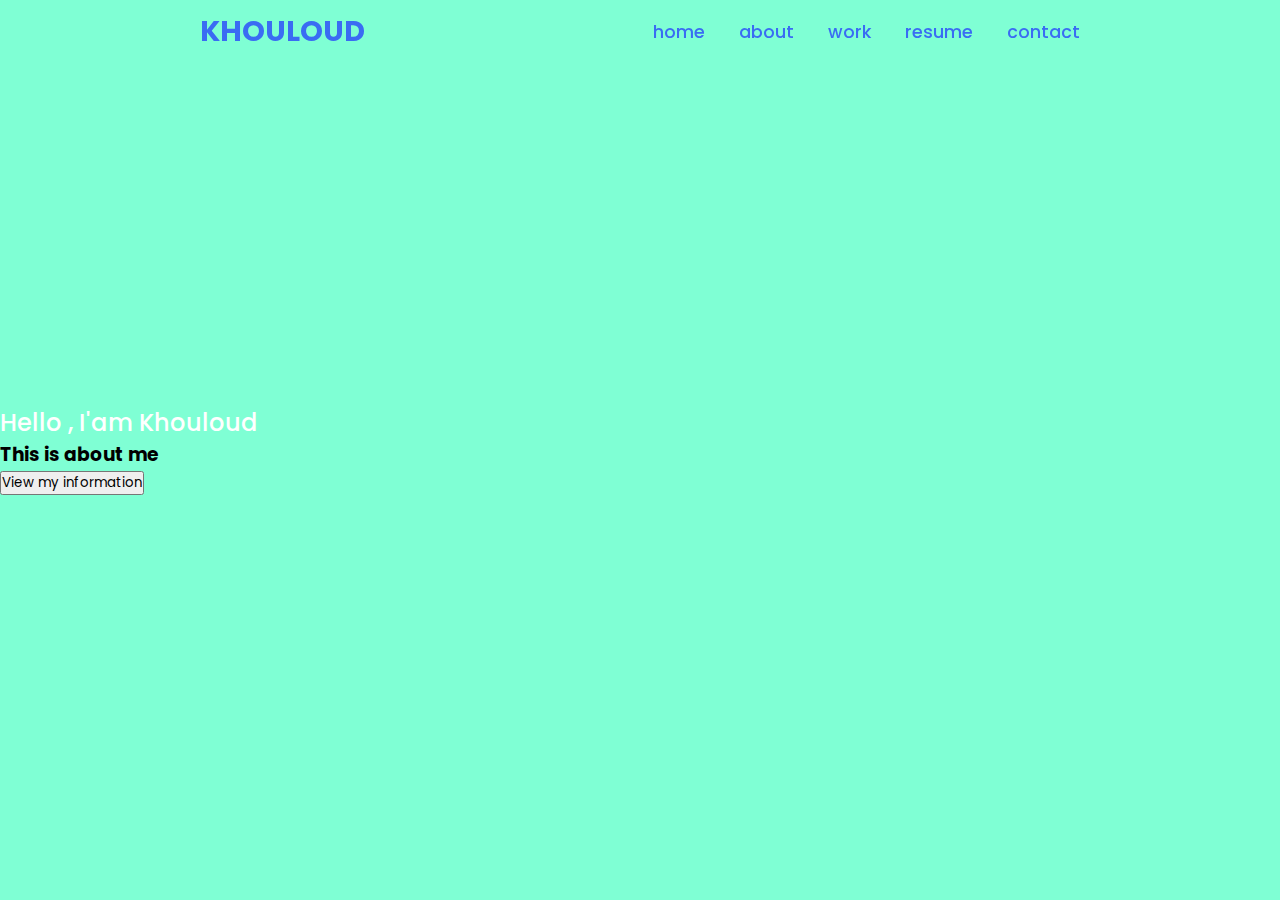
==== index.html @ e4d149af "first commit" ====
<!DOCTYPE html>
<html lang="en">
<head>
    <meta charset="UTF-8">
    <meta http-equiv="X-UA-Compatible" content="IE=edge">
    <meta name="viewport" content="width=device-width, initial-scale=1.0">
    <link rel="stylesheet" href="https://cdnjs.cloudflare.com/ajax/libs/font-awesome/5.15.4/css/all.min.css">
    <link rel="stylesheet" href="style.css">
    <title> protfolio </title>
</head>
<body style="background-color: aquamarine;"">
     
    <header>
        <a href="#" class="logo"> Khouloud</a>
        <nav class="navigation">
            <a href="#home">home</a>
            <a href="#about"> about</a>
            <a href="#work"> work</a>
            <a href="#resume"> resume</a>
            <a href="#contact">contact</a>
        </nav>
    </header>


    <section class="main">
        <div>
            <h2>Hello , I'am Khouloud<br> </h2>
            <h3> This is about me </h3>
            <form action="about.html" method="get" target="_blank">
            <button> View my information</button>


        </div>
        

</body>

</html>
---- style.css ----
@import url('https://fonts.googleapis.com/css2?family=Poppins:ital,wght@0,100;0,200;0,300;0,400;0,500;0,600;0,700;0,800;0,900;1,100;1,200;1,300;1,400;1,500;1,600;1,700;1,800;1,900&display=swap');

*{
    font-family: 'Poppins', sans-serif;
    margin: 0;
    padding: 0;
    box-sizing: border-box;
    scroll-behavior: smooth;
}

header{
    background: color #f0f0f0;
    width: 100%;
    position: fixed;
    z-index: 999;
    display: flex;
    justify-content:space-between;
    align-items: center;
    padding: 10px 200px;
}
.logo{
    text-decoration: none;
    color: #3a6cf3;
    text-transform: uppercase;
    font-weight: 700;
    font-size: 1.8em;

}
.navigation a{
    color: #3a6cf3;
    text-decoration: none;
    font-size: 1.1em;
    font-weight: 500;
    padding-left: 30px;

}
.navigation a:hover{
    color:#601cfc;

}
section{
    padding: 100px,200px;
}
.main{
    width: 100%;
     min-height:100vh;
     display: flex;
     align-items: center;   

}
.main h2{
    color: #fff;
    font-size: 1,4em;
    font-weight: 500;
}
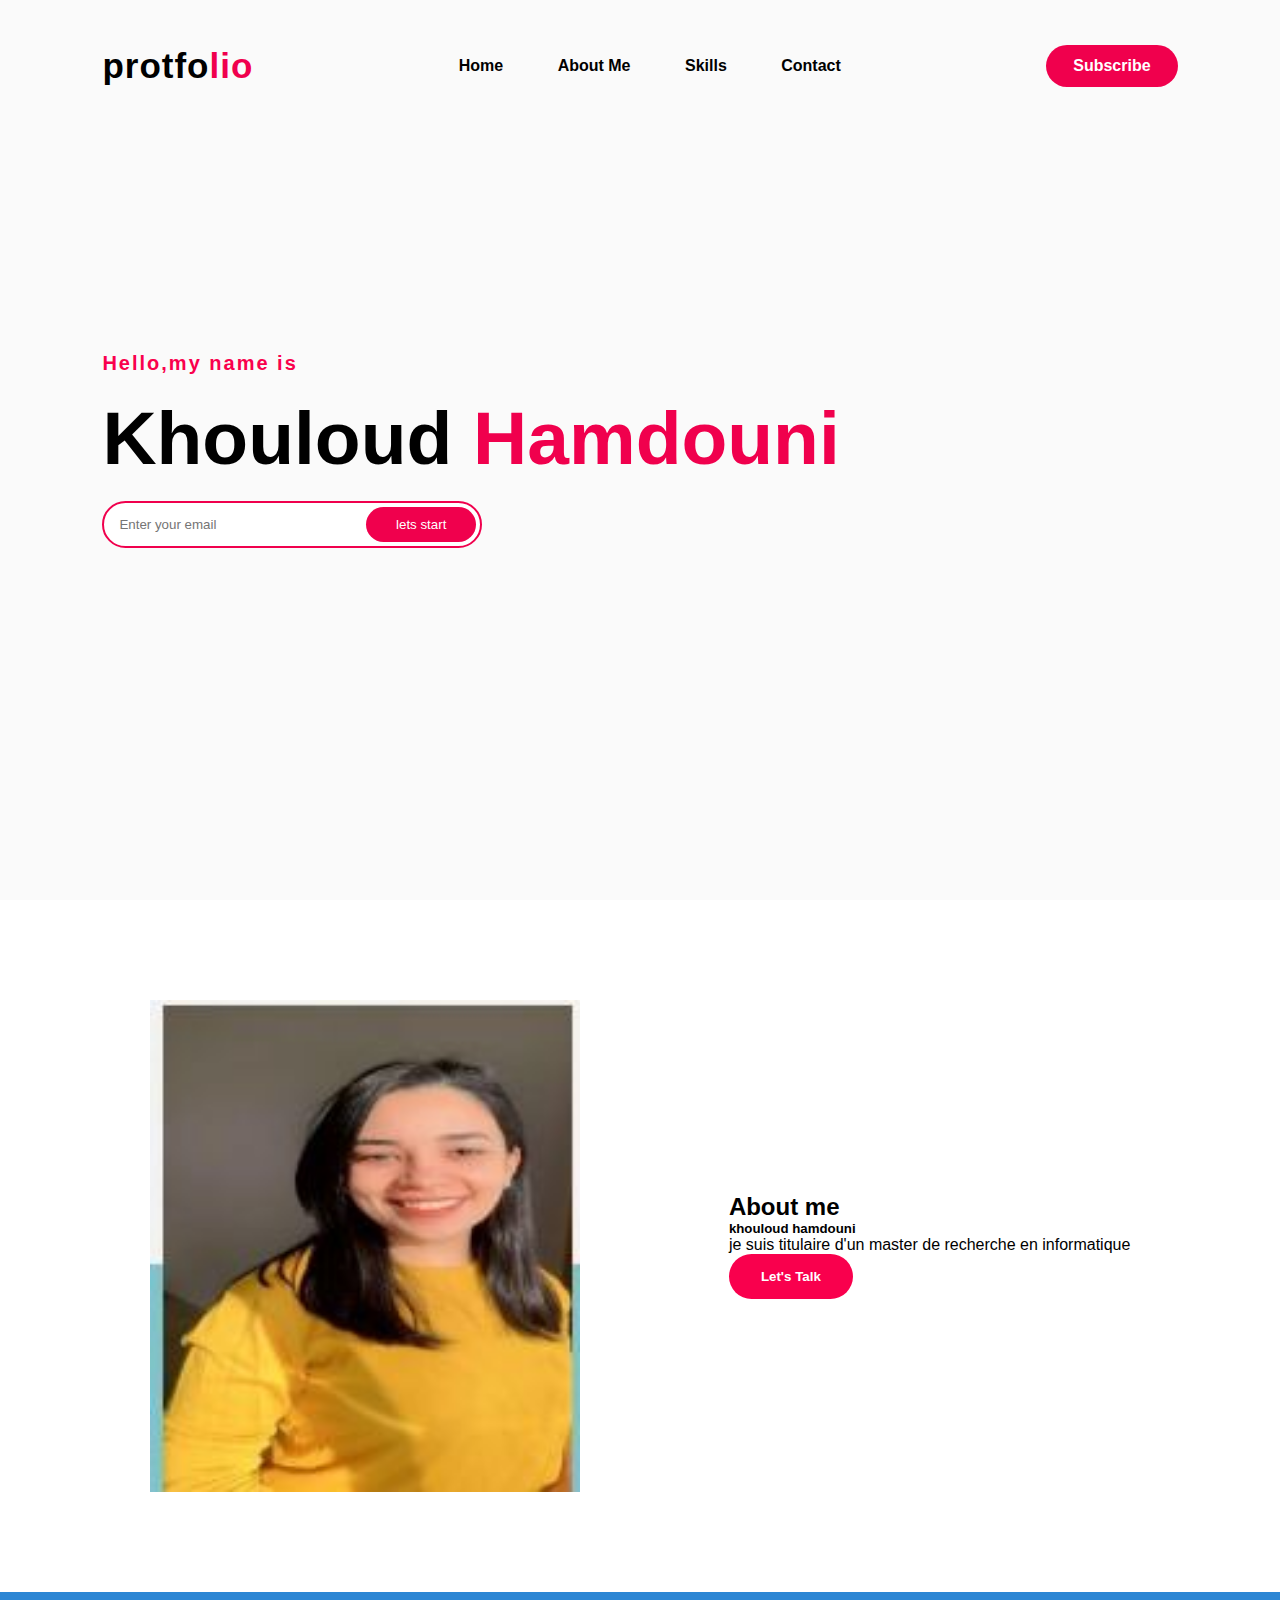
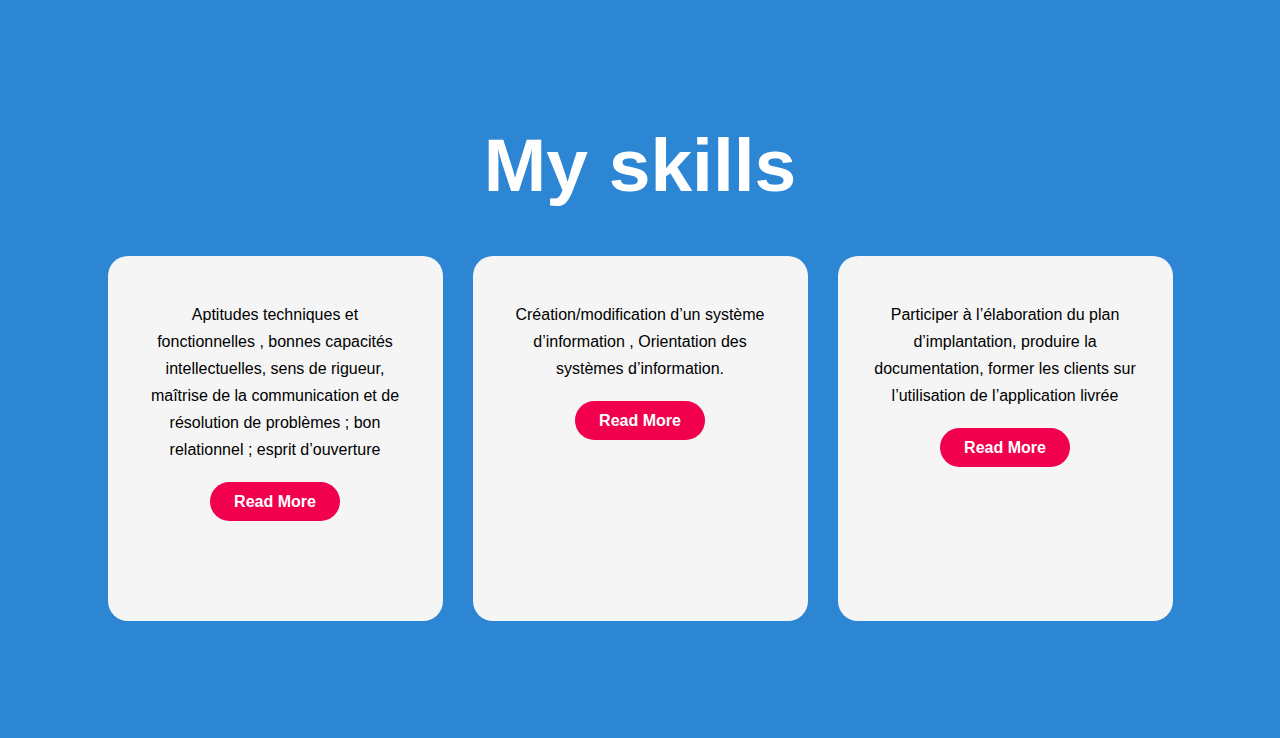
==== commit eb387946: "my first commit" ====
--- a/index.html
+++ b/index.html
@@ -6,32 +6,96 @@
     <meta name="viewport" content="width=device-width, initial-scale=1.0">
     <link rel="stylesheet" href="https://cdnjs.cloudflare.com/ajax/libs/font-awesome/5.15.4/css/all.min.css">
     <link rel="stylesheet" href="style.css">
-    <title> protfolio </title>
+    
 </head>
-<body style="background-color: aquamarine;"">
-     
-    <header>
-        <a href="#" class="logo"> Khouloud</a>
-        <nav class="navigation">
-            <a href="#home">home</a>
-            <a href="#about"> about</a>
-            <a href="#work"> work</a>
-            <a href="#resume"> resume</a>
-            <a href="#contact">contact</a>
-        </nav>
-    </header>
+<body>
+   
+        <div class="hero">
+            <nav>
+                <h2 class="logo">protfo<span>lio</span></h2>
+                <ul>
+                    <li><a href="#Home"> Home</a></li>
+                    <li><a href="#about"> About me</a></li>
+                    <li><a href="#skills"> Skills</a></li>
+                    <li><a href="about.html"> contact</a></li>
+                </ul>
+                <a href="#" class="btn">Subscribe</a>
+            </nav>
+            <div class="content">
+                <h4> Hello,my name is</h4>
+                <h1> Khouloud<span> Hamdouni</span></h1>
+                <div class="newslatter">
+                    <form>
+                        <input type="email"name="email"id="mail" placeholder="Enter your email">
+                        <input type="submit"name="submit" value="lets start">
+                    </form>
+                </div>
+
+            </div>
+        </div>
+        <section class="about">
+            <div class="main">
+                <img src="khouloud.JPG">
+                <div class="About-text">
+                    <h2 id="about"> About me</h2>
+                    <h5>khouloud hamdouni</h5>
+                    <p> je suis titulaire d'un master de recherche  en informatique </p>
+                    <button type="button"> Let's Talk</button>
+                </div>
+            </div>
+        </section>
+        <div class="Skills">
+            <div class="title">
+                <h2 id="skills"> My skills </h2>
+            </div>
+            <div class="box">
+                <div class="Card">
+                    <i class="fa-duotone fa-address-Card"></i>
+                    <div class="pra">
+                        <p> Aptitudes techniques 
+                            et fonctionnelles , bonnes
+                            capacités intellectuelles, sens de rigueur, maîtrise de la communication et de
+                            résolution de problèmes ; bon relationnel ; esprit d’ouverture </p>
+                            <p style="text-align:center";>
+                
+                        <a class="button" href="#"> Read More</a>
+                            </p>
+                    </div>
+                </div>
+                <div class="Card">
+                    <i class="fa-duotone fa-address-Card"></i>
+                    <div class="pra">
+                        <p>  Création/modification d’un système d’information
+                            , Orientation des systèmes d’information. </p>
+                            <p style="text-align:center";>
+                
+                        <a class="button" href="#"> Read More</a>
+                            </p>
+                    </div>
+            </div>
+            <div class="Card">
+    
+                <i class="fa-duotone fa-address-Card"></i>
+                    <div class="pra">
+                        <p> Participer à l’élaboration du plan d’implantation,
+                            produire la documentation, former les clients
+                            sur l’utilisation de l’application livrée </p>
+                            <p style="text-align:center";>
+                
+                        <a class="button" href="#"> Read More</a>
+                            </p>
+                    </div>
+                
+            
+                    
+                </div>
+                
+        </div>
 
 
-    <section class="main">
-        <div>
-            <h2>Hello , I'am Khouloud<br> </h2>
-            <h3> This is about me </h3>
-            <form action="about.html" method="get" target="_blank">
-            <button> View my information</button>
 
-
-        </div>
-        
+       
+    
 
 </body>
 
--- a/style.css
+++ b/style.css
@@ -1,57 +1,237 @@
-@import url('https://fonts.googleapis.com/css2?family=Poppins:ital,wght@0,100;0,200;0,300;0,400;0,500;0,600;0,700;0,800;0,900;1,100;1,200;1,300;1,400;1,500;1,600;1,700;1,800;1,900&display=swap');
 
 *{
-    font-family: 'Poppins', sans-serif;
+    font-family: 'josefin sans', sans-serif;
     margin: 0;
     padding: 0;
     box-sizing: border-box;
-    scroll-behavior: smooth;
-}
-
-header{
-    background: color #f0f0f0;
-    width: 100%;
-    position: fixed;
-    z-index: 999;
-    display: flex;
-    justify-content:space-between;
-    align-items: center;
-    padding: 10px 200px;
+    
+}
+
+.hero{
+    height: 100vh;
+    width: 100%;
+    background-color:#fafafa;
+    background-size: cover;
+
+}
+nav{
+    display: flex;
+    align-items: center;
+    justify-content: space-between;
+    padding-top: 45px;
+    padding-left: 8%;
+    padding-right: 8%;
 }
 .logo{
-    text-decoration: none;
-    color: #3a6cf3;
-    text-transform: uppercase;
-    font-weight: 700;
-    font-size: 1.8em;
-
-}
-.navigation a{
-    color: #3a6cf3;
-    text-decoration: none;
-    font-size: 1.1em;
-    font-weight: 500;
-    padding-left: 30px;
-
-}
-.navigation a:hover{
-    color:#601cfc;
-
-}
-section{
-    padding: 100px,200px;
-}
+    color: black;
+    font-size: 35px;
+    letter-spacing: 1px;
+    cursor: pointer;
+}
+span{
+    color: #f0004d;
+
+}
+nav ul li{
+    list-style-type: none;
+    display: inline-block;
+    padding: 10px 25px;
+}
+nav ul li a {
+    color:black;
+    text-decoration: none;
+    font-weight: bold;
+    text-transform: capitalize;
+
+}
+nav ul li a:hover{
+    color:#f0004d;
+    transition: 4s;
+
+}
+.btn{
+   background-color: #f0004d;
+   color: white;
+   text-decoration: none;
+   border: 2px solid transparent;
+   font-weight: bold;
+   padding: 10px 25px;
+   border-radius: 30px;
+   transition: transform .4S;
+
+}
+.btn:hover{
+    transform: scale(1.2);
+
+}
+.content{
+    position: absolute;
+    top: 50%;
+    left: 8%;
+    transform: translateY(-50%);
+}
+h1{
+    color:black;
+    margin: 20px 0px 20px;
+    font-size: 75px;
+
+}
+h4{
+    color: #f9004d;
+    letter-spacing: 2px;
+    font-size: 20px;
+}
+.newslatter  form{
+    width: 380px;
+    max-width: 100%;
+    position: relative;
+
+}
+.newslatter form input:first-child{
+    display: inline-block;
+    width: 100%;
+    padding: 14px 130px 14px 15px;
+    border: 2px solid #f0004d; 
+    outline: none;
+    border-radius: 30px;
+}
+.newslatter form input:last-child{
+    position: absolute;
+    display: inline-block;
+    outline: none;
+    border: none;
+    padding: 10px 30px;
+    border-radius: 30px;
+    background-color: #f0004d;
+    color: white;
+    top: 6px;
+    right: 6px;
+}
+.about{
+    width: 100%;
+    padding: 100px 0px;
+    background-color:white;
+   
+
+}
+.about img{
+    height: auto;
+    width: 430px;
+
+}
+.about-text{
+    width: 550px;
+
+} 
 .main{
-    width: 100%;
-     min-height:100vh;
-     display: flex;
-     align-items: center;   
-
-}
-.main h2{
-    color: #fff;
-    font-size: 1,4em;
-    font-weight: 500;
-}
-
-
+    width: 1130px;
+    max-width: 95%;
+    margin: 0 auto;
+    display: flex;
+    align-items: center;
+    justify-content: space-around;
+
+}
+button{
+    background-color: #f9004d;
+    color: white;
+    text-decoration: none;
+    border: 2px solid transparent;
+    font-weight: bold;
+    padding:  13px  30px ;
+    border-radius: 30px;
+    transition: .4s;
+
+
+}
+button:hover{
+    background-color: transparent;
+    border:2px solid  #f9004d;
+    cursor: pointer;
+    
+}
+.Skills{
+    background: rgb(44, 134, 212);
+    width: 100%;
+    padding: 100px 0px;
+}
+.title h2{
+    color: white;
+    font-size: 75px;
+    width: 1130px;
+    margin: 30px auto;
+    text-align: center;
+}
+.box{
+    display: flex;
+    justify-content: center;
+    align-items: center;
+    min-height: 400px;
+}
+.Card{
+    height: 365px;
+    width: 335px;
+    padding: 20px 35px;
+    background:whitesmoke;
+    border-radius: 20px;
+    margin: 15px;
+    position: relative;
+    overflow: hidden;
+    text-align: center;
+}
+.Card i{
+    font-size: 50px;
+    display: block;
+    text-align: center;
+    margin: 25px 0px;
+    color: #f0004d;
+}
+.pra p{
+    color: black;
+    font-size: 16px;
+    line-height: 27px;
+    margin-bottom: 25px;
+
+}
+.Card .button{
+    background-color: #f0004d;
+    color: white;
+    text-decoration: none;
+    border: 2px solid transparent;
+    font-weight: bold;
+    padding: 9px 22px;
+    border-radius: 30px;
+    transition:  .4S;
+}
+.Card .button:hover{
+    background-color: transparent;
+    border:2px solid  #f9004d;
+    cursor: pointer;
+    
+
+}
+.Contact me{
+    width: 100%;
+    height: 290px;
+    background: white;
+    display: flex;
+    align-items: center;
+    flex-direction: column;
+    justify-content: center;
+}
+.Contact me p{
+    color:white;
+    font-size: 30px;
+    font-weight: bold;
+    margin-bottom: 25px;
+}
+.Contact me .button-two{
+    background-color: #f0004d;
+    color: white;
+    text-decoration: none;
+    border: 2px solid transparent;
+    font-weight: bold;
+    padding: 9px 22px;
+    border-radius: 30px;
+    transition:  .4S;
+}